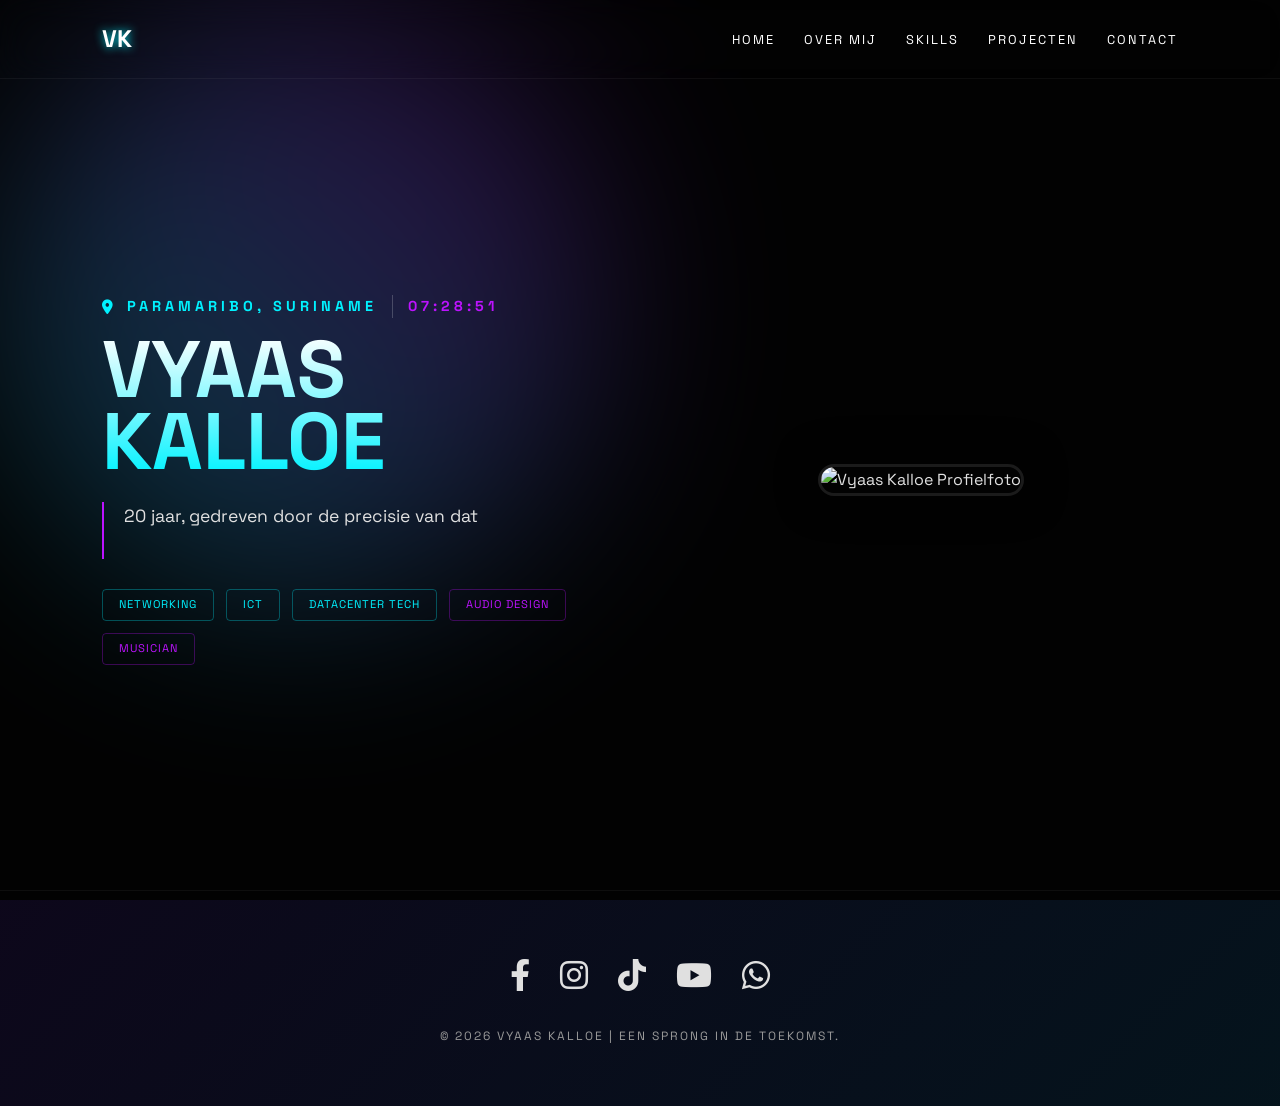
==== index.html @ 6b17394a "Add files via upload" ====
<!DOCTYPE html>
<html lang="nl">
<head>
    <meta charset="UTF-8">
    <title>Vyaas Kalloe | Home</title>
    <link rel="stylesheet" href="style.css">
    <link href="https://fonts.googleapis.com/css2?family=Space+Grotesk:wght@400;700&display=swap" rel="stylesheet">
    <link rel="stylesheet" href="https://cdnjs.cloudflare.com/ajax/libs/font-awesome/6.0.0/css/all.min.css">
</head>
<body>
    <div class="bg-wrapper">
    <div class="blob blob-1"></div>
    <div class="blob blob-2"></div>
    <div class="blob blob-3"></div>
</div>

    <div class="bg-wrapper">
        <div class="blob"></div>
    </div>

    <header>
        <a href="index.html" class="logo">VK</a>
        <nav>
            <a href="index.html" class="active">Home</a>
            <a href="over-mij.html">Over Mij</a>
            <a href="skills.html">Skills</a>
            <a href="projecten.html">Projecten</a>
            <a href="contact.html">Contact</a>
        </nav>
    </header>

    <main>
        <section class="home-hero reveal active">
            <div class="hero-text">
                <span style="color: var(--neon-blue); letter-spacing: 4px; font-size: 0.9rem; font-weight: bold; text-transform: uppercase; display: flex; align-items: center; margin-bottom: 15px;">
                    <i class="fas fa-map-marker-alt" style="margin-right: 10px;"></i> Paramaribo, Suriname
                    <span id="live-time" style="margin-left: 15px; color: var(--neon-purple); border-left: 1px solid rgba(255,255,255,0.2); padding-left: 15px;"></span>
                </span>
                
                <h1>VYAAS<br>KALLOE</h1>
                
                <div id="animate-tagline" class="hero-tagline" style="font-size: 1.1rem; line-height: 1.6; border-left: 2px solid var(--neon-purple); padding-left: 20px; margin-bottom: 30px; min-height: 3.2em;">
                    "20 jaar, gedreven door de precisie van datacenters en de passie van muziek. Vanuit Paramaribo verbind ik complexe netwerken met creatievere ritmes, altijd op zoek naar groei."
                </div>
                
                <div style="display: flex; gap: 12px; flex-wrap: wrap; margin-top: 20px;">
                    <span style="padding: 6px 16px; border: 1px solid rgba(0, 242, 255, 0.3); border-radius: 4px; font-size: 0.7rem; color: var(--neon-blue); text-transform: uppercase; letter-spacing: 1px;">Networking</span>
                    <span style="padding: 6px 16px; border: 1px solid rgba(0, 242, 255, 0.3); border-radius: 4px; font-size: 0.7rem; color: var(--neon-blue); text-transform: uppercase; letter-spacing: 1px;">ICT</span>
                    <span style="padding: 6px 16px; border: 1px solid rgba(0, 242, 255, 0.3); border-radius: 4px; font-size: 0.7rem; color: var(--neon-blue); text-transform: uppercase; letter-spacing: 1px;">Datacenter Tech</span>
                    
                    <span style="padding: 6px 16px; border: 1px solid rgba(188, 19, 254, 0.3); border-radius: 4px; font-size: 0.7rem; color: var(--neon-purple); text-transform: uppercase; letter-spacing: 1px;">Audio Design</span>
                    <span style="padding: 6px 16px; border: 1px solid rgba(188, 19, 254, 0.3); border-radius: 4px; font-size: 0.7rem; color: var(--neon-purple); text-transform: uppercase; letter-spacing: 1px;">Musician</span>
                </div>
            </div>
            
            <div class="hero-image">
                <img src="img/homepage-profiel.jpeg" alt="Vyaas Kalloe Profielfoto">
            </div>
        </section>
    </main>

    <footer>
        <div class="footer-icons">
            <a href="https://www.facebook.com/share/1XrjtdpBg2/?mibextid=wwXIfr" target="_blank" class="social-icon" title="Facebook"><i class="fab fa-facebook-f"></i></a>
            <a href="https://www.instagram.com/k_vyaas._?igsh=bml5YmZqMnh1cWR2&utm_source=qr" target="_blank" class="social-icon" title="Instagram"><i class="fab fa-instagram"></i></a>
            <a href="https://www.tiktok.com/@vyaas.kalloe1?_r=1&_t=ZS-95vjXOtB9jo" target="_blank" class="social-icon" title="TikTok"><i class="fab fa-tiktok"></i></a>
            <a href="https://youtube.com/@vyaas_kalloe?si=Knm1jpjvy8adYta2" target="_blank" class="social-icon" title="YouTube"><i class="fab fa-youtube"></i></a>
            <a href="https://wa.me/5978859238" target="_blank" class="social-icon" title="WhatsApp"><i class="fab fa-whatsapp"></i></a>
        </div>
        <p class="copy">&copy; <span id="year"></span> Vyaas Kalloe | Een sprong in de toekomst.</p>
    </footer>

    <script src="script.js"></script>
    <script>
        document.getElementById('year').textContent = new Date().getFullYear();

        window.addEventListener('scroll', () => {
            const reveals = document.querySelectorAll('.reveal');
            reveals.forEach(reveal => {
                const windowHeight = window.innerHeight;
                const revealTop = reveal.getBoundingClientRect().top;
                const revealPoint = 150;
                if (revealTop < windowHeight - revealPoint) {
                    reveal.classList.add('active');
                }
            });
        });
    </script>
</body>
</html>
---- style.css ----
:root {
    --bg-dark: #050505;
    --neon-blue: #00f2ff;
    --neon-purple: #bc13fe;
    --text-main: #e0e0e0;
    --text-muted: #999;
    --card-bg: rgba(255, 255, 255, 0.03);
    --icon-hover: rgba(255, 255, 255, 0.8);
}

* {
    margin: 0;
    padding: 0;
    box-sizing: border-box;
    font-family: 'Space Grotesk', sans-serif;
}

body {
    background-color: var(--bg-dark);
    color: var(--text-main);
    overflow-x: hidden;
    line-height: 1.6;
    scroll-behavior: smooth;
}

/* Background Animation */
.bg-wrapper {
    position: fixed;
    top: 0;
    left: 0;
    width: 100%;
    height: 100%;
    z-index: -1;
    background: radial-gradient(circle at 50% 50%, #1a1a2e 0%, #050505 100%);
}

.blob {
    position: absolute;
    width: 600px;
    height: 600px;
    background: linear-gradient(var(--neon-blue), var(--neon-purple));
    filter: blur(160px);
    border-radius: 50%;
    opacity: 0.15;
    animation: float 20s infinite alternate;
}

@keyframes float {
    from {
        transform: translate(-10%, -10%);
    }
    to {
        transform: translate(10%, 10%);
    }
}

/* Header & Nav */
header {
    position: fixed;
    top: 0;
    width: 100%;
    padding: 20px 8%;
    display: flex;
    justify-content: space-between;
    align-items: center;
    backdrop-filter: blur(15px);
    z-index: 1000;
    border-bottom: 1px solid rgba(255, 255, 255, 0.05);
}

.logo {
    font-size: 1.5rem;
    font-weight: 700;
    color: #fff;
    text-shadow: 0 0 10px var(--neon-blue);
    text-decoration: none;
}

nav a {
    color: #fff;
    text-decoration: none;
    margin-left: 25px;
    font-size: 0.8rem;
    text-transform: uppercase;
    letter-spacing: 2px;
    transition: 0.3s;
}

nav a:hover {
    color: var(--neon-blue);
    text-shadow: 0 0 8px var(--neon-blue);
}

/* Main Content */
main {
    padding: 120px 8% 50px; /* Aangepaste padding voor betere uitlijning */
    min-height: 90vh;
}

/* --- HOME HERO SECTION --- */
.home-hero {
    display: flex;
    justify-content: space-between;
    align-items: center;
    min-height: 80vh;
}

.hero-text {
    flex: 1; /* Neemt de linker helft in */
    padding-right: 50px;
}

.hero-text h1 {
    font-size: clamp(3rem, 8vw, 5rem); /* Verkleinde, flexibele grootte */
    line-height: 0.9;
    background: linear-gradient(to bottom, #fff, var(--neon-blue));
    -webkit-background-clip: text;
    -webkit-text-fill-color: transparent;
    margin-bottom: 25px;
}

.hero-text p {
    font-size: 1rem;
    color: var(--text-muted);
    max-width: 600px;
    margin-bottom: 15px;
}

.hero-image {
    flex: 1; /* Neemt de rechter helft in */
    display: flex;
    justify-content: center;
    align-items: center;
}

.hero-image img {
    max-width: 90%;
    height: auto;
    border-radius: 20px; /* Ronde hoeken */
    border: 3px solid rgba(255, 255, 255, 0.1);
    box-shadow: 0 0 40px rgba(0, 0, 0, 0.5);
    transition: 0.4s;
}

.hero-image img:hover {
    border-color: var(--neon-purple);
    box-shadow: 0 0 60px rgba(188, 19, 254, 0.3);
}

/* --- REVEAL ANIMATION --- */
.reveal {
    opacity: 0;
    transform: translateY(60px);
    transition: all 1s cubic-bezier(0.16, 1, 0.3, 1);
}

.reveal.active {
    opacity: 1;
    transform: translateY(0);
}

/* Section Title (voor andere pagina's) */
.section-title {
    font-size: 3rem;
    margin-bottom: 30px;
}

/* Footer & Icons */
footer {
    padding: 60px 8%;
    text-align: center;
    border-top: 1px solid rgba(255, 255, 255, 0.05);
}

.footer-icons {
    display: flex;
    justify-content: center;
    gap: 30px; /* Ruimte tussen de iconen */
    margin-bottom: 25px;
}

.social-icon {
    font-size: 2rem; /* Grotere iconen */
    color: var(--text-main);
    transition: 0.4s;
    text-decoration: none;
}

.social-icon:hover {
    color: var(--neon-purple);
    transform: translateY(-5px);
    text-shadow: 0 0 10px var(--neon-purple);
}

.copy {
    font-size: 0.75rem;
    color: var(--text-muted);
    text-transform: uppercase;
    letter-spacing: 2px;
}

/* Custom Scrollbar */
::-webkit-scrollbar {
    width: 6px;
}

::-webkit-scrollbar-track {
    background: var(--bg-dark);
}

::-webkit-scrollbar-thumb {
    background: var(--neon-purple);
}
/* =========================================
   MOBILE RESPONSIVE FIX
   ========================================= */

@media (max-width: 768px) {
    /* 1. Algemene layout naar één kolom */
    .home-hero, 
    .about-container, 
    .skills-container, 
    .contact-container,
    .project-card {
        display: flex !important;
        flex-direction: column !important;
        text-align: center;
        gap: 30px;
    }

    /* 2. Header menu aanpassen */
    header {
        padding: 15px 5%;
        flex-direction: column;
        gap: 15px;
    }

    nav {
        display: flex;
        flex-wrap: wrap;
        justify-content: center;
        gap: 10px;
    }

    nav a {
        font-size: 0.9rem;
        padding: 5px 10px;
    }

    /* 3. Tekst groottes optimaliseren voor mobiel */
    h1 {
        font-size: 2.5rem !important;
        line-height: 1.1;
    }

    .hero-text h1 {
        font-size: 3rem !important;
    }

    /* 4. Foto's centreren en schalen */
    .hero-image, .neon-image-wrapper {
        width: 280px !important;
        height: 280px !important;
        margin: 0 auto;
    }

    .music-photos, .skills-visuals, .social-big-grid {
        grid-template-columns: 1fr !important; /* Alles onder elkaar */
        width: 100%;
    }

    .music-photos img, .skills-visuals img, .project-image img {
        height: 250px !important;
    }

    /* 5. Specifieke fixes voor tekstblokken */
    .hero-tagline, .music-story {
        border-left: none !important;
        border-bottom: 2px solid var(--neon-purple);
        padding-left: 0 !important;
        padding-bottom: 20px;
    }

    .info-list {
        text-align: left;
        display: inline-block;
    }
}
.big-clock {
    font-size: 1.5rem; /* Maakt de tijd groter */
    color: var(--neon-purple);
    font-family: 'Space Grotesk', sans-serif;
    font-weight: 700;
    margin-bottom: 10px;
    letter-spacing: 2px;
    text-shadow: 0 0 10px var(--neon-purple); /* Geeft het een mooie glow */
}
.bg-wrapper {
    position: fixed;
    top: 0;
    left: 0;
    width: 100%;
    height: 100%;
    z-index: -1;
    background: #050505; /* Diepzwarte basis */
    overflow: hidden;
}

.blob {
    position: absolute;
    width: 500px;
    height: 500px;
    background: linear-gradient(45deg, var(--neon-blue), var(--neon-purple));
    filter: blur(80px);
    border-radius: 50%;
    opacity: 0.2;
    animation: move 20s infinite alternate;
}

@keyframes move {
    from { transform: translate(-10%, -10%); }
    to { transform: translate(100%, 80%); }
}
body {
    background: linear-gradient(-45deg, #050505, #0a0a0a, #001a1d, #12001a);
    background-size: 400% 400%;
    animation: gradientBG 15s ease infinite;
}

@keyframes gradientBG {
    0% { background-position: 0% 50%; }
    50% { background-position: 100% 50%; }
    100% { background-position: 0% 50%; }
}
/* De basis: Pikzwart voor maximaal contrast */
.bg-wrapper {
    position: fixed;
    top: 0;
    left: 0;
    width: 100%;
    height: 100%;
    z-index: -1;
    background: #020202; /* Extreem zwart */
    overflow: hidden;
}

/* We maken meerdere blobs voor een gelaagd effect */
.blob {
    position: absolute;
    width: 600px;
    height: 600px;
    border-radius: 50%;
    filter: blur(100px);
    opacity: 0.25; /* Iets sterker voor meer effect */
    animation: float 25s infinite alternate ease-in-out;
}

/* Blob 1: Jouw Neon Blauw */
.blob-1 {
    background: var(--neon-blue);
    top: -10%;
    left: -10%;
    animation-duration: 30s;
}

/* Blob 2: Jouw Neon Paars */
.blob-2 {
    background: var(--neon-purple);
    bottom: -10%;
    right: -10%;
    animation-duration: 25s;
    animation-delay: -5s;
}

/* Blob 3: Een mix voor in het midden */
.blob-3 {
    background: linear-gradient(var(--neon-blue), var(--neon-purple));
    top: 40%;
    left: 50%;
    width: 400px;
    height: 400px;
    opacity: 0.15;
    animation-duration: 35s;
    animation-delay: -10s;
}

@keyframes float {
    0% { transform: translate(0, 0) scale(1); }
    33% { transform: translate(30vw, 20vh) scale(1.1); }
    66% { transform: translate(-10vw, 50vh) scale(0.9); }
    100% { transform: translate(10vw, -10vh) scale(1); }
}
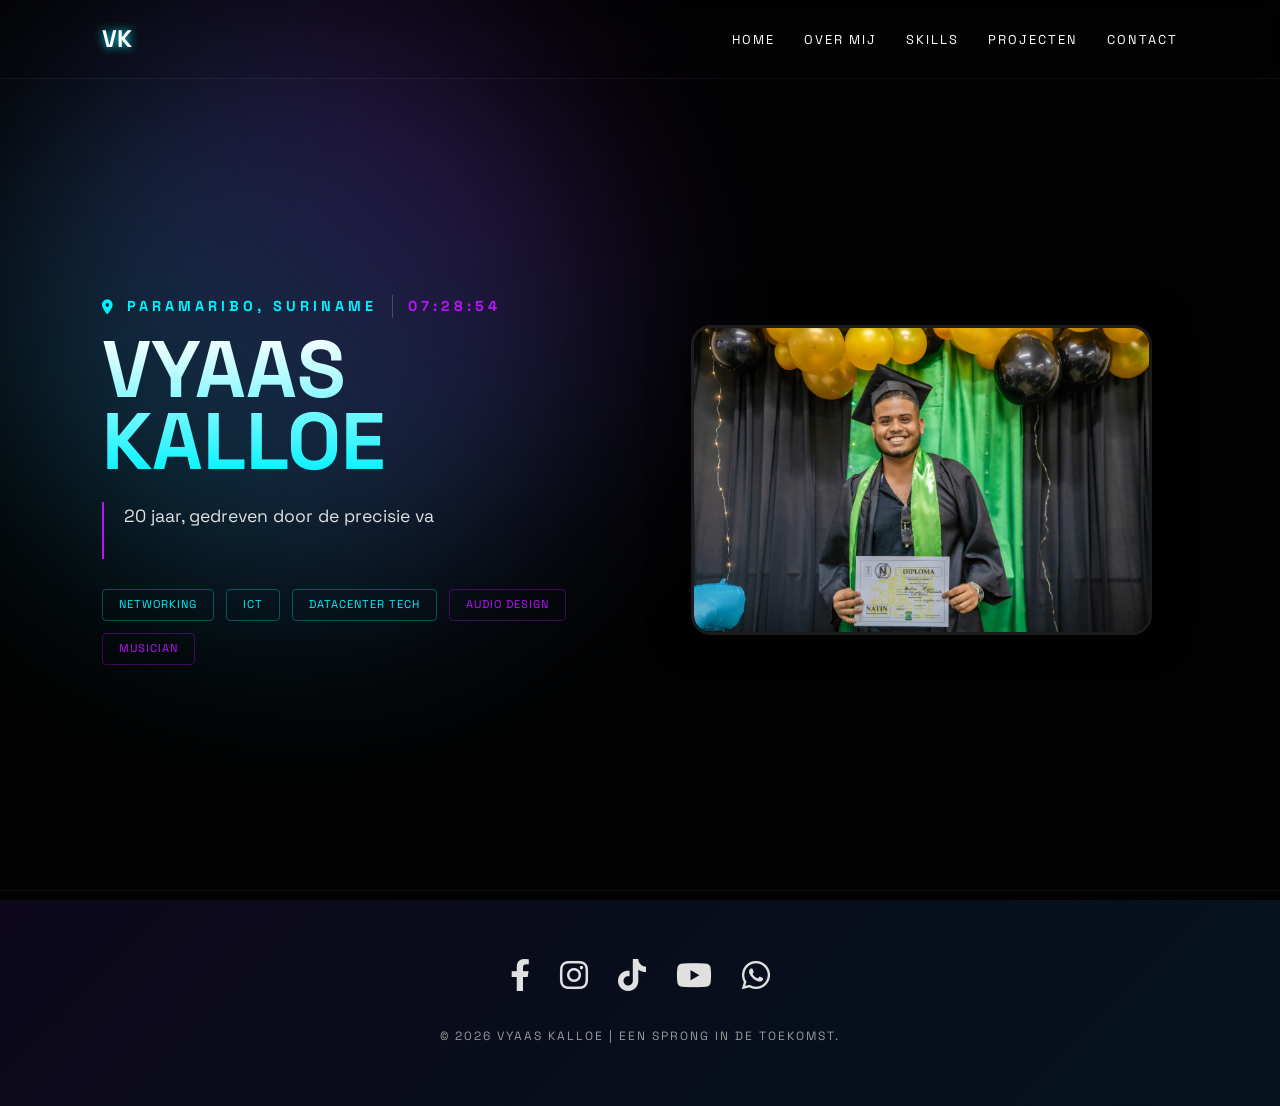
==== commit 1bdbd659: "Added contact,main and work css folders and connected to the related html files." ====
--- a/index.html
+++ b/index.html
@@ -1,9 +1,10 @@
 <!DOCTYPE html>
 <html lang="nl">
 <head>
+    <meta name="viewport" content="width=device-width, initial-scale=1.0, maximum-scale=1.0, user-scalable=no">
     <meta charset="UTF-8">
     <title>Vyaas Kalloe | Home</title>
-    <link rel="stylesheet" href="style.css">
+    <link rel="stylesheet" href="css/main.css">
     <link href="https://fonts.googleapis.com/css2?family=Space+Grotesk:wght@400;700&display=swap" rel="stylesheet">
     <link rel="stylesheet" href="https://cdnjs.cloudflare.com/ajax/libs/font-awesome/6.0.0/css/all.min.css">
 </head>
@@ -24,7 +25,7 @@
             <a href="index.html" class="active">Home</a>
             <a href="over-mij.html">Over Mij</a>
             <a href="skills.html">Skills</a>
-            <a href="projecten.html">Projecten</a>
+            <a href="work.html">Projecten</a>
             <a href="contact.html">Contact</a>
         </nav>
     </header>
@@ -70,7 +71,7 @@
         <p class="copy">&copy; <span id="year"></span> Vyaas Kalloe | Een sprong in de toekomst.</p>
     </footer>
 
-    <script src="script.js"></script>
+    <script src="js/script.js" defer></script>
     <script>
         document.getElementById('year').textContent = new Date().getFullYear();
 
--- a/css/main.css
+++ b/css/main.css
@@ -0,0 +1,454 @@
+:root {
+    --bg-dark: #050505;
+    --neon-blue: #00f2ff;
+    --neon-purple: #bc13fe;
+    --text-main: #e0e0e0;
+    --text-muted: #999;
+    --card-bg: rgba(255, 255, 255, 0.03);
+    --icon-hover: rgba(255, 255, 255, 0.8);
+}
+
+* {
+    margin: 0;
+    padding: 0;
+    box-sizing: border-box;
+    font-family: 'Space Grotesk', sans-serif;
+}
+
+body {
+    background-color: var(--bg-dark);
+    color: var(--text-main);
+    overflow-x: hidden;
+    line-height: 1.6;
+    scroll-behavior: smooth;
+}
+
+/* Background Animation */
+.bg-wrapper {
+    position: fixed;
+    top: 0;
+    left: 0;
+    width: 100%;
+    height: 100%;
+    z-index: -1;
+    background: radial-gradient(circle at 50% 50%, #1a1a2e 0%, #050505 100%);
+}
+
+.blob {
+    position: absolute;
+    width: 600px;
+    height: 600px;
+    background: linear-gradient(var(--neon-blue), var(--neon-purple));
+    filter: blur(160px);
+    border-radius: 50%;
+    opacity: 0.15;
+    animation: float 20s infinite alternate;
+}
+
+@keyframes float {
+    from {
+        transform: translate(-10%, -10%);
+    }
+    to {
+        transform: translate(10%, 10%);
+    }
+}
+
+/* Header & Nav */
+header {
+    position: fixed;
+    top: 0;
+    width: 100%;
+    padding: 20px 8%;
+    display: flex;
+    justify-content: space-between;
+    align-items: center;
+    backdrop-filter: blur(15px);
+    z-index: 1000;
+    border-bottom: 1px solid rgba(255, 255, 255, 0.05);
+}
+
+.logo {
+    font-size: 1.5rem;
+    font-weight: 700;
+    color: #fff;
+    text-shadow: 0 0 10px var(--neon-blue);
+    text-decoration: none;
+}
+
+nav a {
+    color: #fff;
+    text-decoration: none;
+    margin-left: 25px;
+    font-size: 0.8rem;
+    text-transform: uppercase;
+    letter-spacing: 2px;
+    transition: 0.3s;
+}
+
+nav a:hover {
+    color: var(--neon-blue);
+    text-shadow: 0 0 8px var(--neon-blue);
+}
+
+/* Main Content */
+main {
+    padding: 120px 8% 50px; /* Aangepaste padding voor betere uitlijning */
+    min-height: 90vh;
+}
+
+/* --- HOME HERO SECTION --- */
+.home-hero {
+    display: flex;
+    justify-content: space-between;
+    align-items: center;
+    min-height: 80vh;
+}
+
+.hero-text {
+    flex: 1; /* Neemt de linker helft in */
+    padding-right: 50px;
+}
+
+.hero-text h1 {
+    font-size: clamp(3rem, 8vw, 5rem); /* Verkleinde, flexibele grootte */
+    line-height: 0.9;
+    background: linear-gradient(to bottom, #fff, var(--neon-blue));
+    -webkit-background-clip: text;
+    -webkit-text-fill-color: transparent;
+    margin-bottom: 25px;
+}
+
+.hero-text p {
+    font-size: 1rem;
+    color: var(--text-muted);
+    max-width: 600px;
+    margin-bottom: 15px;
+}
+
+.hero-image {
+    flex: 1; /* Neemt de rechter helft in */
+    display: flex;
+    justify-content: center;
+    align-items: center;
+}
+
+.hero-image img {
+    max-width: 90%;
+    height: auto;
+    border-radius: 20px; /* Ronde hoeken */
+    border: 3px solid rgba(255, 255, 255, 0.1);
+    box-shadow: 0 0 40px rgba(0, 0, 0, 0.5);
+    transition: 0.4s;
+}
+
+.hero-image img:hover {
+    border-color: var(--neon-purple);
+    box-shadow: 0 0 60px rgba(188, 19, 254, 0.3);
+}
+
+/* --- REVEAL ANIMATION --- */
+.reveal {
+    opacity: 0;
+    transform: translateY(60px);
+    transition: all 1s cubic-bezier(0.16, 1, 0.3, 1);
+}
+
+.reveal.active {
+    opacity: 1;
+    transform: translateY(0);
+}
+
+/* Section Title (voor andere pagina's) */
+.section-title {
+    font-size: 3rem;
+    margin-bottom: 30px;
+}
+
+/* Footer & Icons */
+footer {
+    padding: 60px 8%;
+    text-align: center;
+    border-top: 1px solid rgba(255, 255, 255, 0.05);
+}
+
+.footer-icons {
+    display: flex;
+    justify-content: center;
+    gap: 30px; /* Ruimte tussen de iconen */
+    margin-bottom: 25px;
+}
+
+.social-icon {
+    font-size: 2rem; /* Grotere iconen */
+    color: var(--text-main);
+    transition: 0.4s;
+    text-decoration: none;
+}
+
+.social-icon:hover {
+    color: var(--neon-purple);
+    transform: translateY(-5px);
+    text-shadow: 0 0 10px var(--neon-purple);
+}
+
+.copy {
+    font-size: 0.75rem;
+    color: var(--text-muted);
+    text-transform: uppercase;
+    letter-spacing: 2px;
+}
+
+/* Custom Scrollbar */
+::-webkit-scrollbar {
+    width: 6px;
+}
+
+::-webkit-scrollbar-track {
+    background: var(--bg-dark);
+}
+
+::-webkit-scrollbar-thumb {
+    background: var(--neon-purple);
+}
+/* =========================================
+   MOBILE RESPONSIVE FIX
+   ========================================= */
+
+@media (max-width: 768px) {
+    /* 1. Algemene layout naar één kolom */
+    .home-hero, 
+    .about-container, 
+    .skills-container, 
+    .contact-container,
+    .project-card {
+        display: flex !important;
+        flex-direction: column !important;
+        text-align: center;
+        gap: 30px;
+    }
+
+    /* 2. Header menu aanpassen */
+    header {
+        padding: 15px 5%;
+        flex-direction: column;
+        gap: 15px;
+    }
+
+    nav {
+        display: flex;
+        flex-wrap: wrap;
+        justify-content: center;
+        gap: 10px;
+    }
+
+    nav a {
+        font-size: 0.9rem;
+        padding: 5px 10px;
+    }
+
+    /* 3. Tekst groottes optimaliseren voor mobiel */
+    h1 {
+        font-size: 2.5rem !important;
+        line-height: 1.1;
+    }
+
+    .hero-text h1 {
+        font-size: 3rem !important;
+    }
+
+    /* 4. Foto's centreren en schalen */
+    .hero-image, .neon-image-wrapper {
+        width: 280px !important;
+        height: 280px !important;
+        margin: 0 auto;
+    }
+
+    .music-photos, .skills-visuals, .social-big-grid {
+        grid-template-columns: 1fr !important; /* Alles onder elkaar */
+        width: 100%;
+    }
+
+    .music-photos img, .skills-visuals img, .project-image img {
+        height: 250px !important;
+    }
+
+    /* 5. Specifieke fixes voor tekstblokken */
+    .hero-tagline, .music-story {
+        border-left: none !important;
+        border-bottom: 2px solid var(--neon-purple);
+        padding-left: 0 !important;
+        padding-bottom: 20px;
+    }
+
+    .info-list {
+        text-align: left;
+        display: inline-block;
+    }
+}
+.big-clock {
+    font-size: 1.5rem; /* Maakt de tijd groter */
+    color: var(--neon-purple);
+    font-family: 'Space Grotesk', sans-serif;
+    font-weight: 700;
+    margin-bottom: 10px;
+    letter-spacing: 2px;
+    text-shadow: 0 0 10px var(--neon-purple); /* Geeft het een mooie glow */
+}
+.bg-wrapper {
+    position: fixed;
+    top: 0;
+    left: 0;
+    width: 100%;
+    height: 100%;
+    z-index: -1;
+    background: #050505; /* Diepzwarte basis */
+    overflow: hidden;
+}
+
+.blob {
+    position: absolute;
+    width: 500px;
+    height: 500px;
+    background: linear-gradient(45deg, var(--neon-blue), var(--neon-purple));
+    filter: blur(80px);
+    border-radius: 50%;
+    opacity: 0.2;
+    animation: move 20s infinite alternate;
+}
+
+@keyframes move {
+    from { transform: translate(-10%, -10%); }
+    to { transform: translate(100%, 80%); }
+}
+body {
+    background: linear-gradient(-45deg, #050505, #0a0a0a, #001a1d, #12001a);
+    background-size: 400% 400%;
+    animation: gradientBG 15s ease infinite;
+}
+
+@keyframes gradientBG {
+    0% { background-position: 0% 50%; }
+    50% { background-position: 100% 50%; }
+    100% { background-position: 0% 50%; }
+}
+/* De basis: Pikzwart voor maximaal contrast */
+.bg-wrapper {
+    position: fixed;
+    top: 0;
+    left: 0;
+    width: 100%;
+    height: 100%;
+    z-index: -1;
+    background: #020202; /* Extreem zwart */
+    overflow: hidden;
+}
+
+/* We maken meerdere blobs voor een gelaagd effect */
+.blob {
+    position: absolute;
+    width: 600px;
+    height: 600px;
+    border-radius: 50%;
+    filter: blur(100px);
+    opacity: 0.25; /* Iets sterker voor meer effect */
+    animation: float 25s infinite alternate ease-in-out;
+}
+
+/* Blob 1: Jouw Neon Blauw */
+.blob-1 {
+    background: var(--neon-blue);
+    top: -10%;
+    left: -10%;
+    animation-duration: 30s;
+}
+
+/* Blob 2: Jouw Neon Paars */
+.blob-2 {
+    background: var(--neon-purple);
+    bottom: -10%;
+    right: -10%;
+    animation-duration: 25s;
+    animation-delay: -5s;
+}
+
+/* Blob 3: Een mix voor in het midden */
+.blob-3 {
+    background: linear-gradient(var(--neon-blue), var(--neon-purple));
+    top: 40%;
+    left: 50%;
+    width: 400px;
+    height: 400px;
+    opacity: 0.15;
+    animation-duration: 35s;
+    animation-delay: -10s;
+}
+
+@keyframes float {
+    0% { transform: translate(0, 0) scale(1); }
+    33% { transform: translate(30vw, 20vh) scale(1.1); }
+    66% { transform: translate(-10vw, 50vh) scale(0.9); }
+    100% { transform: translate(10vw, -10vh) scale(1); }
+}
+/* =========================================
+   ULTIEME MOBIELE REPARATIE
+   ========================================= */
+
+@media (max-width: 768px) {
+    /* Fix voor de Index (Home) */
+    .home-hero {
+        flex-direction: column-reverse !important; /* Foto boven, tekst onder */
+        text-align: center;
+        padding-top: 20px;
+    }
+
+    .hero-image {
+        width: 250px !important;
+        height: 250px !important;
+        margin: 0 auto 30px;
+    }
+
+    /* Fix voor Over Mij & Skills containers */
+    .about-container, 
+    .skills-top-section, 
+    .skills-container,
+    .contact-container {
+        display: flex !important;
+        flex-direction: column !important; /* Alles netjes onder elkaar */
+        gap: 30px;
+        width: 100%;
+        padding: 10px;
+    }
+
+    /* Foto's op mobiel centreren */
+    .music-photos, .skills-visuals-side, .skills-visuals {
+        width: 100% !important;
+        order: 2; /* Zet foto's onder de tekst */
+    }
+
+    .music-photos img, .skills-visuals img, .skills-visuals-side img {
+        width: 100% !important;
+        max-height: 400px;
+    }
+
+    /* Tekst aanpassingen voor leesbaarheid */
+    h1 {
+        font-size: 2.2rem !important;
+    }
+
+    .skill-group {
+        border-left: 2px solid var(--neon-purple);
+        padding: 15px !important;
+        margin-bottom: 15px;
+    }
+
+    /* Navigatie menu mobiel */
+    nav {
+        gap: 8px;
+    }
+
+    nav a {
+        font-size: 0.8rem;
+        padding: 5px 8px;
+    }
+}
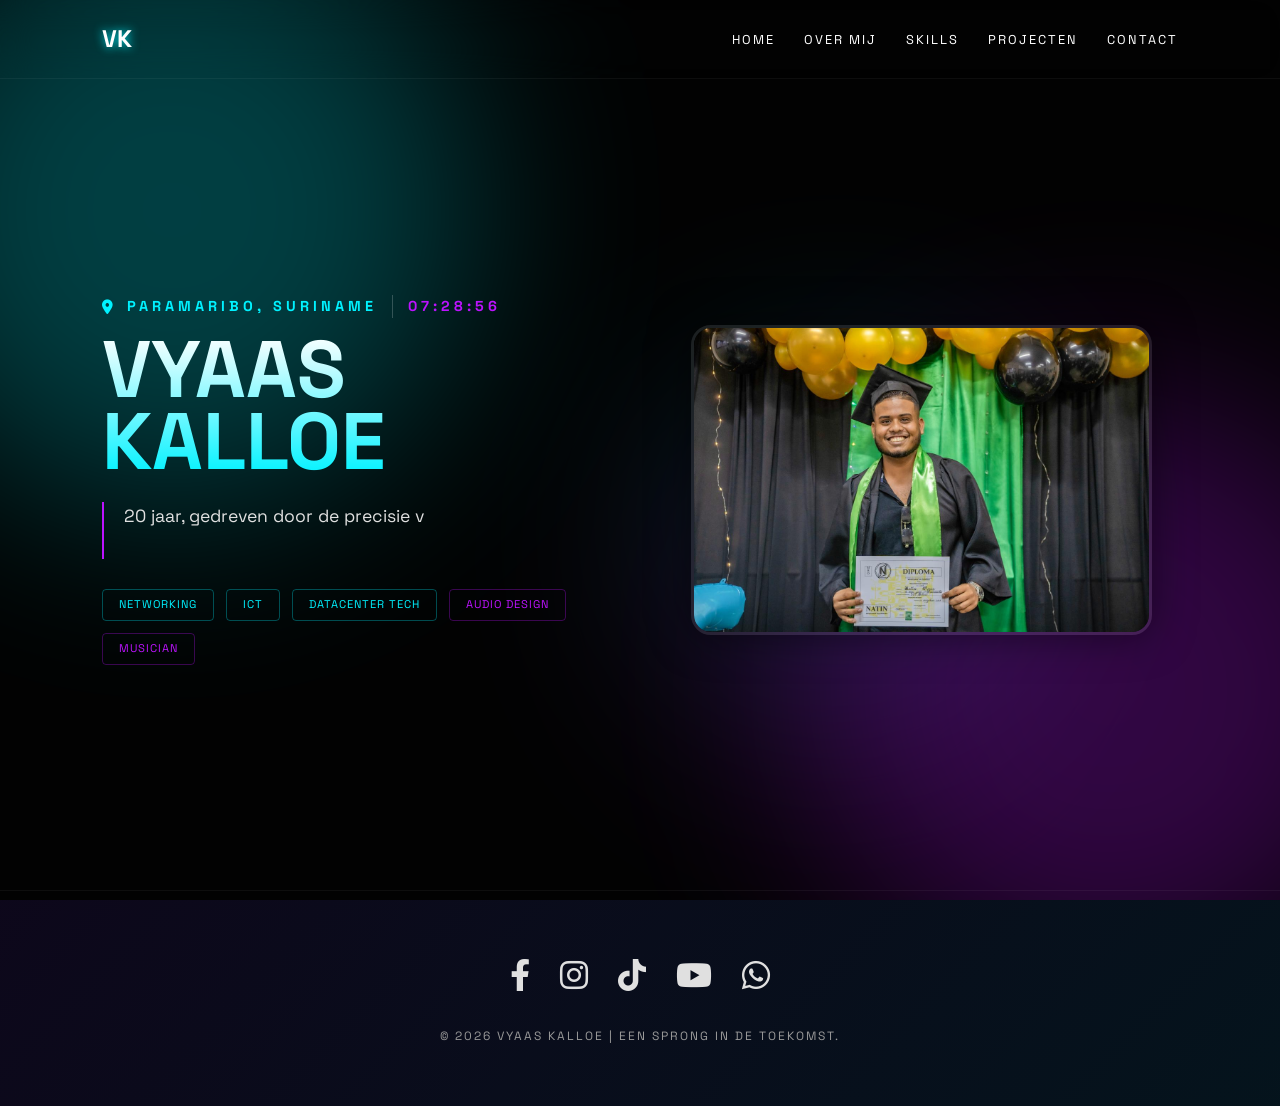
==== commit b9031794: "Removed style attributes from html files and placed it in css files" ====
--- a/index.html
+++ b/index.html
@@ -10,13 +10,9 @@
 </head>
 <body>
     <div class="bg-wrapper">
-    <div class="blob blob-1"></div>
-    <div class="blob blob-2"></div>
-    <div class="blob blob-3"></div>
-</div>
-
-    <div class="bg-wrapper">
-        <div class="blob"></div>
+        <div class="blob blob-1"></div>
+        <div class="blob blob-2"></div>
+        <div class="blob blob-3"></div>
     </div>
 
     <header>
@@ -33,24 +29,23 @@
     <main>
         <section class="home-hero reveal active">
             <div class="hero-text">
-                <span style="color: var(--neon-blue); letter-spacing: 4px; font-size: 0.9rem; font-weight: bold; text-transform: uppercase; display: flex; align-items: center; margin-bottom: 15px;">
-                    <i class="fas fa-map-marker-alt" style="margin-right: 10px;"></i> Paramaribo, Suriname
-                    <span id="live-time" style="margin-left: 15px; color: var(--neon-purple); border-left: 1px solid rgba(255,255,255,0.2); padding-left: 15px;"></span>
+                <span class="contact-location">
+                    <i class="fas fa-map-marker-alt"></i> Paramaribo, Suriname
+                    <span id="live-time" class="live-time-badge"></span>
                 </span>
                 
                 <h1>VYAAS<br>KALLOE</h1>
                 
-                <div id="animate-tagline" class="hero-tagline" style="font-size: 1.1rem; line-height: 1.6; border-left: 2px solid var(--neon-purple); padding-left: 20px; margin-bottom: 30px; min-height: 3.2em;">
+                <div id="animate-tagline" class="hero-tagline">
                     "20 jaar, gedreven door de precisie van datacenters en de passie van muziek. Vanuit Paramaribo verbind ik complexe netwerken met creatievere ritmes, altijd op zoek naar groei."
                 </div>
                 
-                <div style="display: flex; gap: 12px; flex-wrap: wrap; margin-top: 20px;">
-                    <span style="padding: 6px 16px; border: 1px solid rgba(0, 242, 255, 0.3); border-radius: 4px; font-size: 0.7rem; color: var(--neon-blue); text-transform: uppercase; letter-spacing: 1px;">Networking</span>
-                    <span style="padding: 6px 16px; border: 1px solid rgba(0, 242, 255, 0.3); border-radius: 4px; font-size: 0.7rem; color: var(--neon-blue); text-transform: uppercase; letter-spacing: 1px;">ICT</span>
-                    <span style="padding: 6px 16px; border: 1px solid rgba(0, 242, 255, 0.3); border-radius: 4px; font-size: 0.7rem; color: var(--neon-blue); text-transform: uppercase; letter-spacing: 1px;">Datacenter Tech</span>
-                    
-                    <span style="padding: 6px 16px; border: 1px solid rgba(188, 19, 254, 0.3); border-radius: 4px; font-size: 0.7rem; color: var(--neon-purple); text-transform: uppercase; letter-spacing: 1px;">Audio Design</span>
-                    <span style="padding: 6px 16px; border: 1px solid rgba(188, 19, 254, 0.3); border-radius: 4px; font-size: 0.7rem; color: var(--neon-purple); text-transform: uppercase; letter-spacing: 1px;">Musician</span>
+                <div class="hero-badges">
+                    <span class="badge badge-blue">Networking</span>
+                    <span class="badge badge-blue">ICT</span>
+                    <span class="badge badge-blue">Datacenter Tech</span>
+                    <span class="badge badge-purple">Audio Design</span>
+                    <span class="badge badge-purple">Musician</span>
                 </div>
             </div>
             
@@ -72,20 +67,5 @@
     </footer>
 
     <script src="js/script.js" defer></script>
-    <script>
-        document.getElementById('year').textContent = new Date().getFullYear();
-
-        window.addEventListener('scroll', () => {
-            const reveals = document.querySelectorAll('.reveal');
-            reveals.forEach(reveal => {
-                const windowHeight = window.innerHeight;
-                const revealTop = reveal.getBoundingClientRect().top;
-                const revealPoint = 150;
-                if (revealTop < windowHeight - revealPoint) {
-                    reveal.classList.add('active');
-                }
-            });
-        });
-    </script>
 </body>
 </html>
--- a/css/main.css
+++ b/css/main.css
@@ -451,4 +451,55 @@
         font-size: 0.8rem;
         padding: 5px 8px;
     }
+}
+.contact-location{
+    color: var(--neon-blue); letter-spacing: 4px; font-size: 0.9rem; font-weight: bold; text-transform: uppercase; display: flex; align-items: center; margin-bottom: 15px;
+}
+/* Locatie en Tijd styling */
+.contact-location i {
+    margin-right: 10px;
+}
+
+.live-time-badge {
+    margin-left: 15px;
+    color: var(--neon-purple);
+    border-left: 1px solid rgba(255,255,255,0.2);
+    padding-left: 15px;
+}
+
+/* Tagline styling */
+.hero-tagline {
+    font-size: 1.1rem;
+    line-height: 1.6;
+    border-left: 2px solid var(--neon-purple);
+    padding-left: 20px;
+    margin-bottom: 30px;
+    min-height: 3.2em;
+}
+
+/* Badges container */
+.hero-badges {
+    display: flex;
+    gap: 12px;
+    flex-wrap: wrap;
+    margin-top: 20px;
+}
+
+/* Badge basis styling */
+.badge {
+    padding: 6px 16px;
+    border-radius: 4px;
+    font-size: 0.7rem;
+    text-transform: uppercase;
+    letter-spacing: 1px;
+}
+
+.badge-blue {
+    border: 1px solid rgba(0, 242, 255, 0.3);
+    color: var(--neon-blue);
+}
+
+.badge-purple {
+    border: 1px solid rgba(188, 19, 254, 0.3);
+    color: var(--neon-purple);
 }
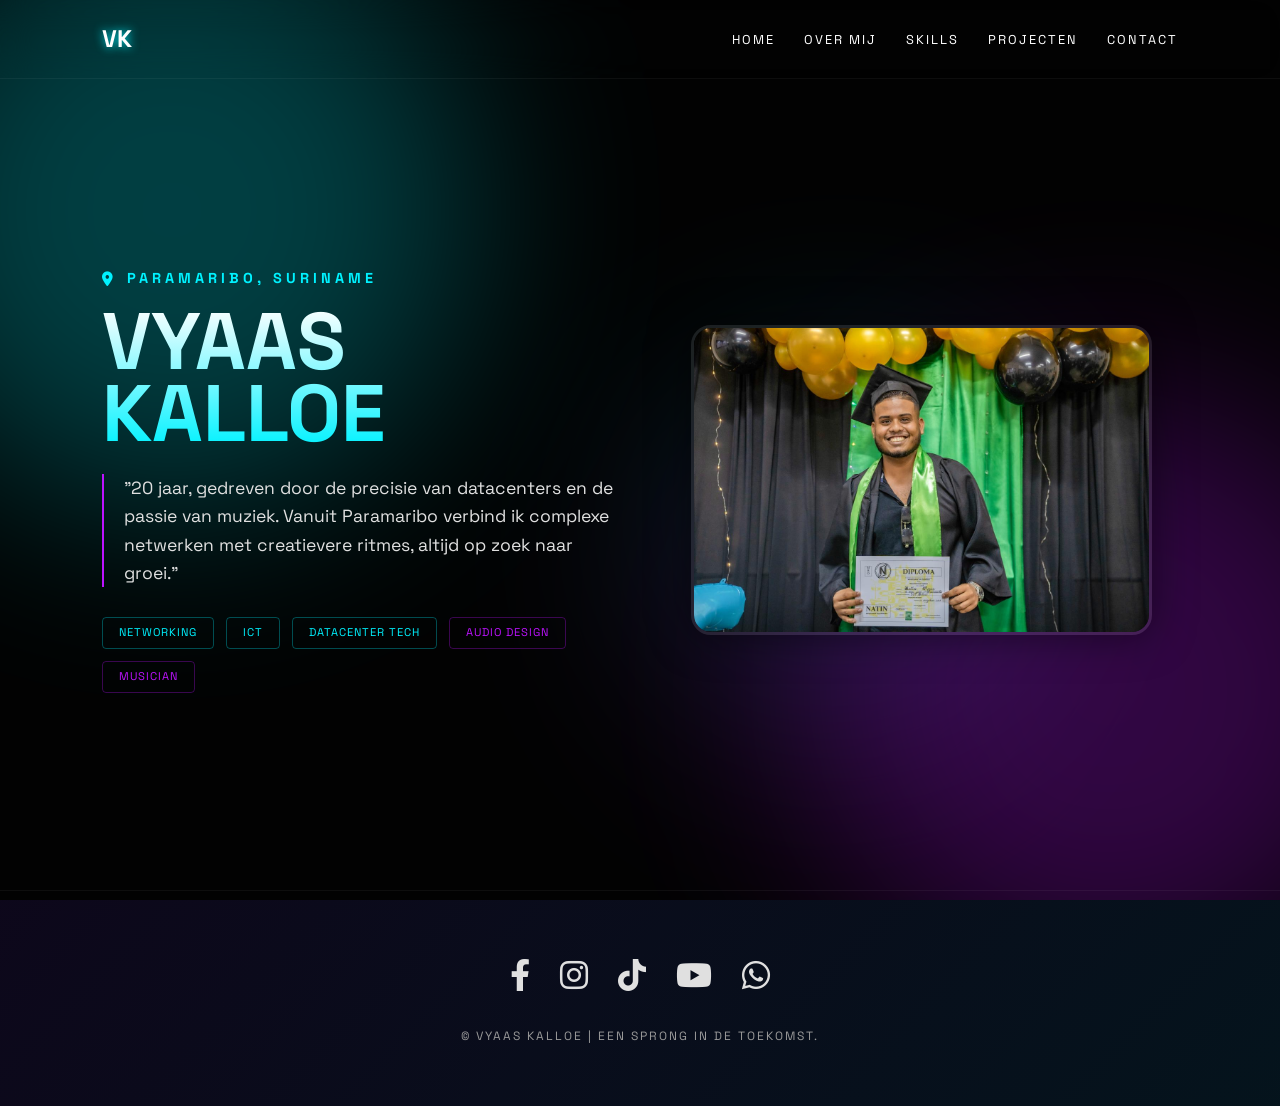
==== commit 376e6218: "Removed all script files out of the html files" ====
--- a/index.html
+++ b/index.html
@@ -65,7 +65,5 @@
         </div>
         <p class="copy">&copy; <span id="year"></span> Vyaas Kalloe | Een sprong in de toekomst.</p>
     </footer>
-
-    <script src="js/script.js" defer></script>
 </body>
 </html>
--- a/css/main.css
+++ b/css/main.css
@@ -502,4 +502,5 @@
 .badge-purple {
     border: 1px solid rgba(188, 19, 254, 0.3);
     color: var(--neon-purple);
-}+}
+@import url("profiles/js/script.js"); 
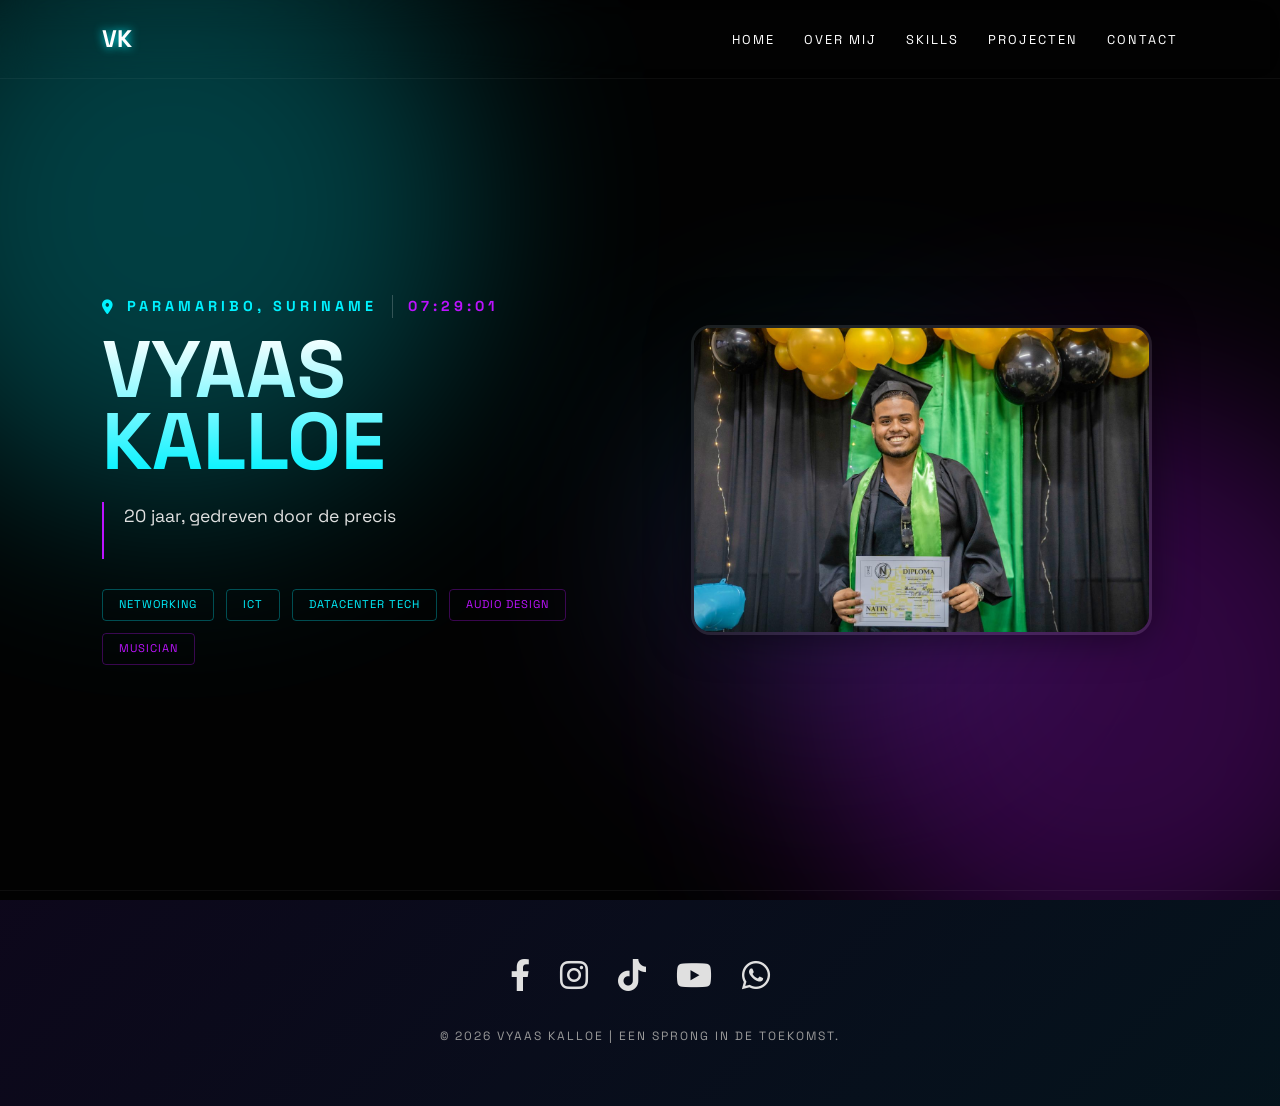
==== commit effb67c2: "checked script attributes" ====
--- a/index.html
+++ b/index.html
@@ -65,5 +65,7 @@
         </div>
         <p class="copy">&copy; <span id="year"></span> Vyaas Kalloe | Een sprong in de toekomst.</p>
     </footer>
+
+    <script src="js/script.js" defer></script>
 </body>
 </html>
